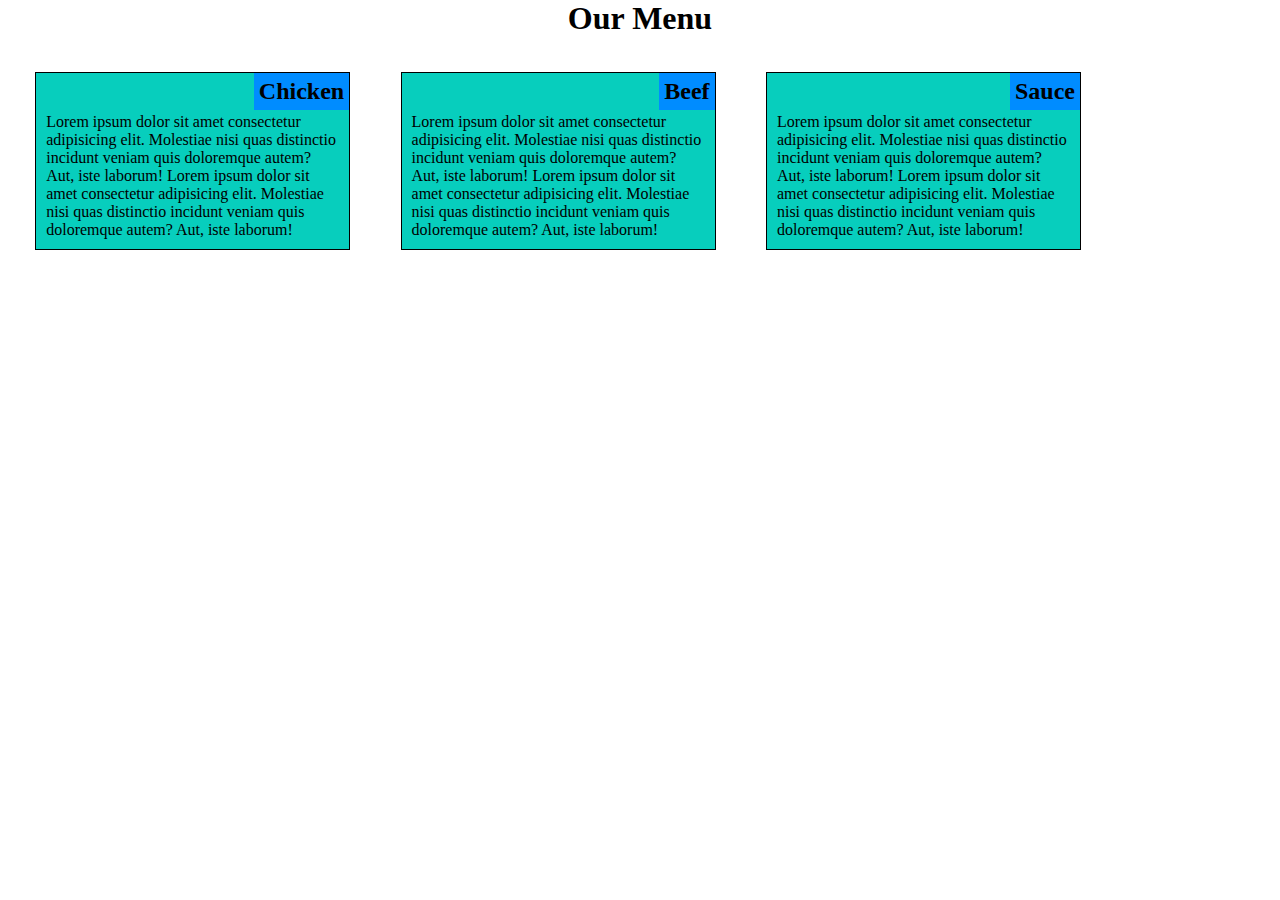
==== module2-solution/index.html @ 985c824b "Hopkins Assessment" ====
<!DOCTYPE html>
<html lang="en">
  <head>
    <meta charset="UTF-8" />
    <meta http-equiv="X-UA-Compatible" content="IE=edge" />
    <meta name="viewport" content="width=device-width, initial-scale=1.0" />
    <title>Responsive Design</title>
    <link rel="stylesheet" href="css.css" />
  </head>
  <body>
    <h1>Our Menu</h1>
    <div class="row">
      <div class="col-lg-3 col-md-6">
        <h2>Chicken</h2>
        <p>
          Lorem ipsum dolor sit amet consectetur adipisicing elit. Molestiae
          nisi quas distinctio incidunt veniam quis doloremque autem? Aut, iste
          laborum! Lorem ipsum dolor sit amet consectetur adipisicing elit.
          Molestiae nisi quas distinctio incidunt veniam quis doloremque autem?
          Aut, iste laborum!
        </p>
      </div>
      <div class="col-lg-3 col-md-6">
        <h2>Beef</h2>
        <p>
          Lorem ipsum dolor sit amet consectetur adipisicing elit. Molestiae
          nisi quas distinctio incidunt veniam quis doloremque autem? Aut, iste
          laborum! Lorem ipsum dolor sit amet consectetur adipisicing elit.
          Molestiae nisi quas distinctio incidunt veniam quis doloremque autem?
          Aut, iste laborum!
        </p>
      </div>
      <div class="col-lg-3 col-md-6 last">
        <h2>Sauce</h2>
        <p>
          Lorem ipsum dolor sit amet consectetur adipisicing elit. Molestiae
          nisi quas distinctio incidunt veniam quis doloremque autem? Aut, iste
          laborum! Lorem ipsum dolor sit amet consectetur adipisicing elit.
          Molestiae nisi quas distinctio incidunt veniam quis doloremque autem?
          Aut, iste laborum!
        </p>
      </div>
    </div>
  </body>
</html>
---- module2-solution/css.css ----
* {
  box-sizing: border-box;
  margin: 0%;
  padding: 0%;
}

.row {
  width: 100%;
  padding: 10px;
}

h1 {
  text-align: center;
}

h2 {
  position: absolute;
  right: 0px;
  top: 0px;
  background-color: rgb(0, 140, 255);
  padding: 5px;
}

p {
  margin-top: 30px;
}

/********DESKTOP********/
@media (min-width: 992px) {
  .col-lg-3 {
    width: 25%;
    float: left;
    background-color: rgb(7, 206, 189);
    border: 1px solid black;
    padding: 10px;
    margin: 2%;
    position: relative;
  }
}

/********TABLET********/
@media (min-width: 768px) and (max-width: 991px) {
  .col-md-6 {
    width: 45%;
    float: left;
    background-color: rgb(7, 206, 189);
    border: 1px solid black;
    padding: 10px;
    position: relative;
    margin: 2%;
  }

  .last {
    width: 100%;
  }
}

/********PHONE********/
@media (max-width: 767px) {
  .col-md-6 {
    float: left;
    background-color: rgb(7, 206, 189);
    border: 1px solid black;
    padding: 10px;
    margin: 2%;
    position: relative;
    width: 100%;
  }
}
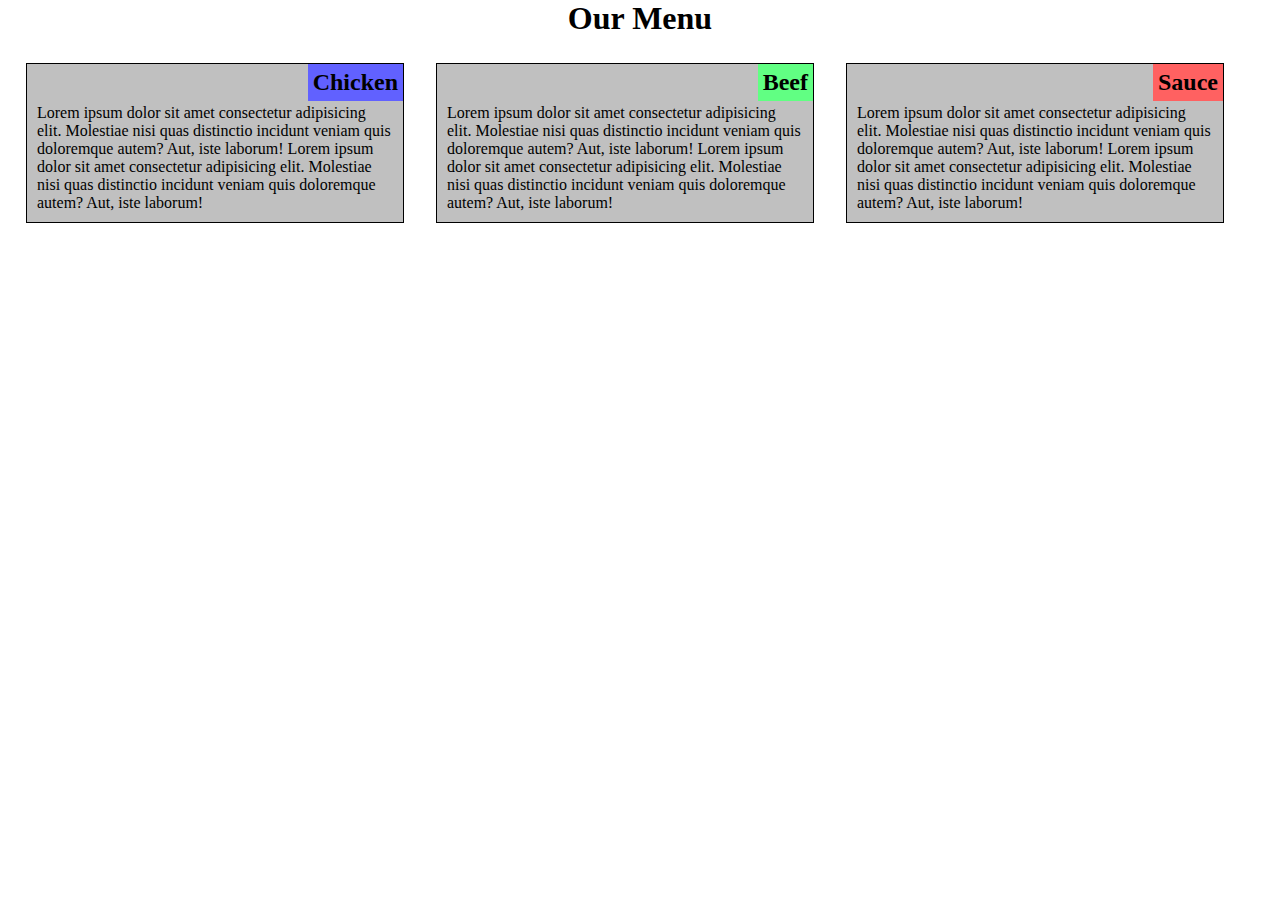
==== commit d5aa23c4: "colors added" ====
--- a/module2-solution/index.html
+++ b/module2-solution/index.html
@@ -11,7 +11,7 @@
     <h1>Our Menu</h1>
     <div class="row">
       <div class="col-lg-3 col-md-6">
-        <h2>Chicken</h2>
+        <h2 class="h2">Chicken</h2>
         <p>
           Lorem ipsum dolor sit amet consectetur adipisicing elit. Molestiae
           nisi quas distinctio incidunt veniam quis doloremque autem? Aut, iste
@@ -21,7 +21,7 @@
         </p>
       </div>
       <div class="col-lg-3 col-md-6">
-        <h2>Beef</h2>
+        <h2 class="h3">Beef</h2>
         <p>
           Lorem ipsum dolor sit amet consectetur adipisicing elit. Molestiae
           nisi quas distinctio incidunt veniam quis doloremque autem? Aut, iste
@@ -31,7 +31,7 @@
         </p>
       </div>
       <div class="col-lg-3 col-md-6 last">
-        <h2>Sauce</h2>
+        <h2 class="h4">Sauce</h2>
         <p>
           Lorem ipsum dolor sit amet consectetur adipisicing elit. Molestiae
           nisi quas distinctio incidunt veniam quis doloremque autem? Aut, iste
--- a/module2-solution/css.css
+++ b/module2-solution/css.css
@@ -17,7 +17,6 @@
   position: absolute;
   right: 0px;
   top: 0px;
-  background-color: rgb(0, 140, 255);
   padding: 5px;
 }
 
@@ -28,14 +27,26 @@
 /********DESKTOP********/
 @media (min-width: 992px) {
   .col-lg-3 {
-    width: 25%;
+    width: 30%;
     float: left;
-    background-color: rgb(7, 206, 189);
+    background-color: rgb(192, 192, 192);
     border: 1px solid black;
     padding: 10px;
-    margin: 2%;
+    margin: 16px;
     position: relative;
   }
+}
+
+.h2 {
+  background-color: rgb(97, 97, 255);
+}
+
+.h3 {
+  background-color: rgb(97, 255, 131);
+}
+
+.h4 {
+  background-color: rgb(255, 97, 97);
 }
 
 /********TABLET********/
@@ -43,7 +54,7 @@
   .col-md-6 {
     width: 45%;
     float: left;
-    background-color: rgb(7, 206, 189);
+    background-color: rgb(192, 192, 192);
     border: 1px solid black;
     padding: 10px;
     position: relative;
@@ -51,7 +62,7 @@
   }
 
   .last {
-    width: 100%;
+    width: 94.5%;
   }
 }
 
@@ -59,11 +70,11 @@
 @media (max-width: 767px) {
   .col-md-6 {
     float: left;
-    background-color: rgb(7, 206, 189);
+    background-color: rgb(192, 192, 192);
     border: 1px solid black;
     padding: 10px;
     margin: 2%;
     position: relative;
-    width: 100%;
+    width: 95%;
   }
 }
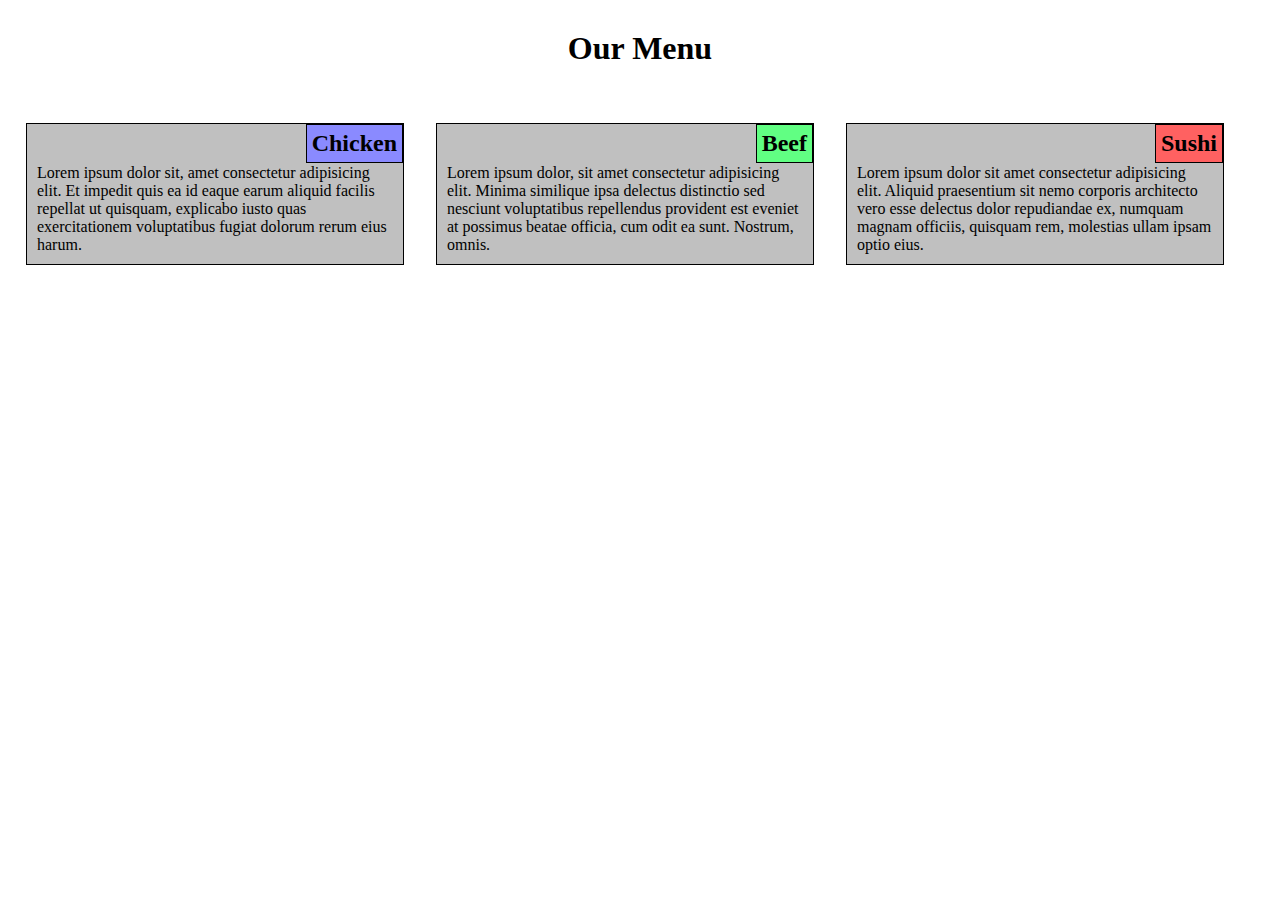
==== commit b450ae79: "changes added after grading" ====
--- a/module2-solution/index.html
+++ b/module2-solution/index.html
@@ -13,31 +13,28 @@
       <div class="col-lg-3 col-md-6">
         <h2 class="h2">Chicken</h2>
         <p>
-          Lorem ipsum dolor sit amet consectetur adipisicing elit. Molestiae
-          nisi quas distinctio incidunt veniam quis doloremque autem? Aut, iste
-          laborum! Lorem ipsum dolor sit amet consectetur adipisicing elit.
-          Molestiae nisi quas distinctio incidunt veniam quis doloremque autem?
-          Aut, iste laborum!
+          Lorem ipsum dolor sit, amet consectetur adipisicing elit. Et impedit
+          quis ea id eaque earum aliquid facilis repellat ut quisquam, explicabo
+          iusto quas exercitationem voluptatibus fugiat dolorum rerum eius
+          harum.
         </p>
       </div>
       <div class="col-lg-3 col-md-6">
         <h2 class="h3">Beef</h2>
         <p>
-          Lorem ipsum dolor sit amet consectetur adipisicing elit. Molestiae
-          nisi quas distinctio incidunt veniam quis doloremque autem? Aut, iste
-          laborum! Lorem ipsum dolor sit amet consectetur adipisicing elit.
-          Molestiae nisi quas distinctio incidunt veniam quis doloremque autem?
-          Aut, iste laborum!
+          Lorem ipsum dolor, sit amet consectetur adipisicing elit. Minima
+          similique ipsa delectus distinctio sed nesciunt voluptatibus
+          repellendus provident est eveniet at possimus beatae officia, cum odit
+          ea sunt. Nostrum, omnis.
         </p>
       </div>
       <div class="col-lg-3 col-md-6 last">
-        <h2 class="h4">Sauce</h2>
+        <h2 class="h4">Sushi</h2>
         <p>
-          Lorem ipsum dolor sit amet consectetur adipisicing elit. Molestiae
-          nisi quas distinctio incidunt veniam quis doloremque autem? Aut, iste
-          laborum! Lorem ipsum dolor sit amet consectetur adipisicing elit.
-          Molestiae nisi quas distinctio incidunt veniam quis doloremque autem?
-          Aut, iste laborum!
+          Lorem ipsum dolor sit amet consectetur adipisicing elit. Aliquid
+          praesentium sit nemo corporis architecto vero esse delectus dolor
+          repudiandae ex, numquam magnam officiis, quisquam rem, molestias ullam
+          ipsam optio eius.
         </p>
       </div>
     </div>
--- a/module2-solution/css.css
+++ b/module2-solution/css.css
@@ -11,6 +11,7 @@
 
 h1 {
   text-align: center;
+  margin: 30px;
 }
 
 h2 {
@@ -38,15 +39,18 @@
 }
 
 .h2 {
-  background-color: rgb(97, 97, 255);
+  background-color: rgb(138, 138, 255);
+  border: 1px solid black;
 }
 
 .h3 {
   background-color: rgb(97, 255, 131);
+  border: 1px solid black;
 }
 
 .h4 {
   background-color: rgb(255, 97, 97);
+  border: 1px solid black;
 }
 
 /********TABLET********/
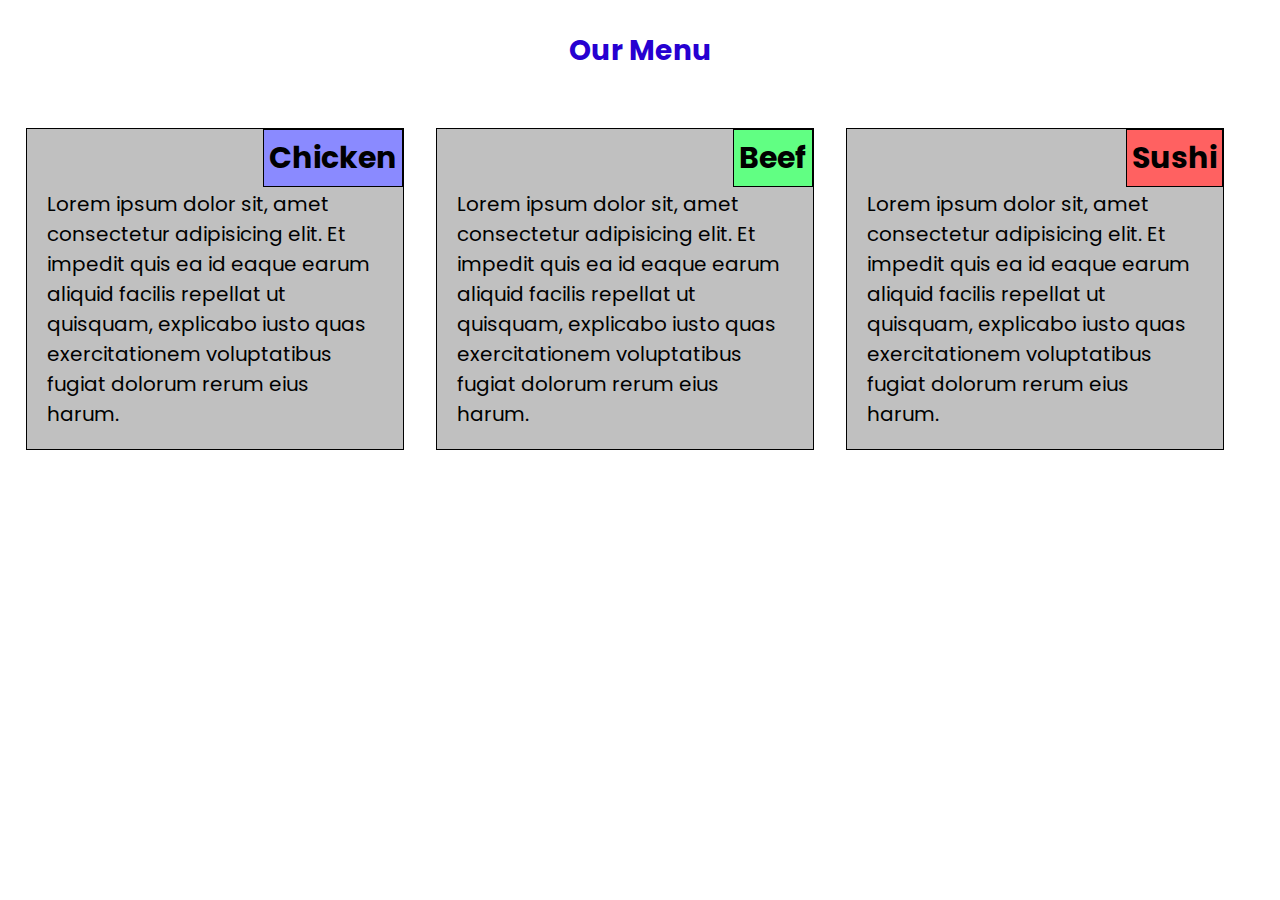
==== commit 07aa516a: "color changed" ====
--- a/module2-solution/index.html
+++ b/module2-solution/index.html
@@ -6,6 +6,14 @@
     <meta name="viewport" content="width=device-width, initial-scale=1.0" />
     <title>Responsive Design</title>
     <link rel="stylesheet" href="css.css" />
+    <link rel="preconnect" href="https://fonts.googleapis.com" />
+    <link rel="preconnect" href="https://fonts.gstatic.com" crossorigin />
+    <link rel="preconnect" href="https://fonts.googleapis.com" />
+    <link rel="preconnect" href="https://fonts.gstatic.com" crossorigin />
+    <link
+      href="https://fonts.googleapis.com/css2?family=Poppins:wght@300&family=Source+Code+Pro&display=swap"
+      rel="stylesheet"
+    />
   </head>
   <body>
     <h1>Our Menu</h1>
@@ -22,19 +30,19 @@
       <div class="col-lg-3 col-md-6">
         <h2 class="h3">Beef</h2>
         <p>
-          Lorem ipsum dolor, sit amet consectetur adipisicing elit. Minima
-          similique ipsa delectus distinctio sed nesciunt voluptatibus
-          repellendus provident est eveniet at possimus beatae officia, cum odit
-          ea sunt. Nostrum, omnis.
+          Lorem ipsum dolor sit, amet consectetur adipisicing elit. Et impedit
+          quis ea id eaque earum aliquid facilis repellat ut quisquam, explicabo
+          iusto quas exercitationem voluptatibus fugiat dolorum rerum eius
+          harum.
         </p>
       </div>
       <div class="col-lg-3 col-md-6 last">
         <h2 class="h4">Sushi</h2>
         <p>
-          Lorem ipsum dolor sit amet consectetur adipisicing elit. Aliquid
-          praesentium sit nemo corporis architecto vero esse delectus dolor
-          repudiandae ex, numquam magnam officiis, quisquam rem, molestias ullam
-          ipsam optio eius.
+          Lorem ipsum dolor sit, amet consectetur adipisicing elit. Et impedit
+          quis ea id eaque earum aliquid facilis repellat ut quisquam, explicabo
+          iusto quas exercitationem voluptatibus fugiat dolorum rerum eius
+          harum.
         </p>
       </div>
     </div>
--- a/module2-solution/css.css
+++ b/module2-solution/css.css
@@ -2,6 +2,9 @@
   box-sizing: border-box;
   margin: 0%;
   padding: 0%;
+}
+body {
+  font-family: "Poppins", sans-serif;
 }
 
 .row {
@@ -12,6 +15,8 @@
 h1 {
   text-align: center;
   margin: 30px;
+  font-size: 175%;
+  color: rgb(38, 0, 209);
 }
 
 h2 {
@@ -32,9 +37,11 @@
     float: left;
     background-color: rgb(192, 192, 192);
     border: 1px solid black;
-    padding: 10px;
+    padding: 20px;
+    padding-top: 30px;
     margin: 16px;
     position: relative;
+    font-size: 125%;
   }
 }
 
@@ -61,8 +68,10 @@
     background-color: rgb(192, 192, 192);
     border: 1px solid black;
     padding: 10px;
+    padding-top: 30px;
     position: relative;
     margin: 2%;
+    font-size: 125%;
   }
 
   .last {
@@ -77,8 +86,10 @@
     background-color: rgb(192, 192, 192);
     border: 1px solid black;
     padding: 10px;
+    padding-top: 30px;
     margin: 2%;
     position: relative;
     width: 95%;
+    font-size: 125%;
   }
 }
